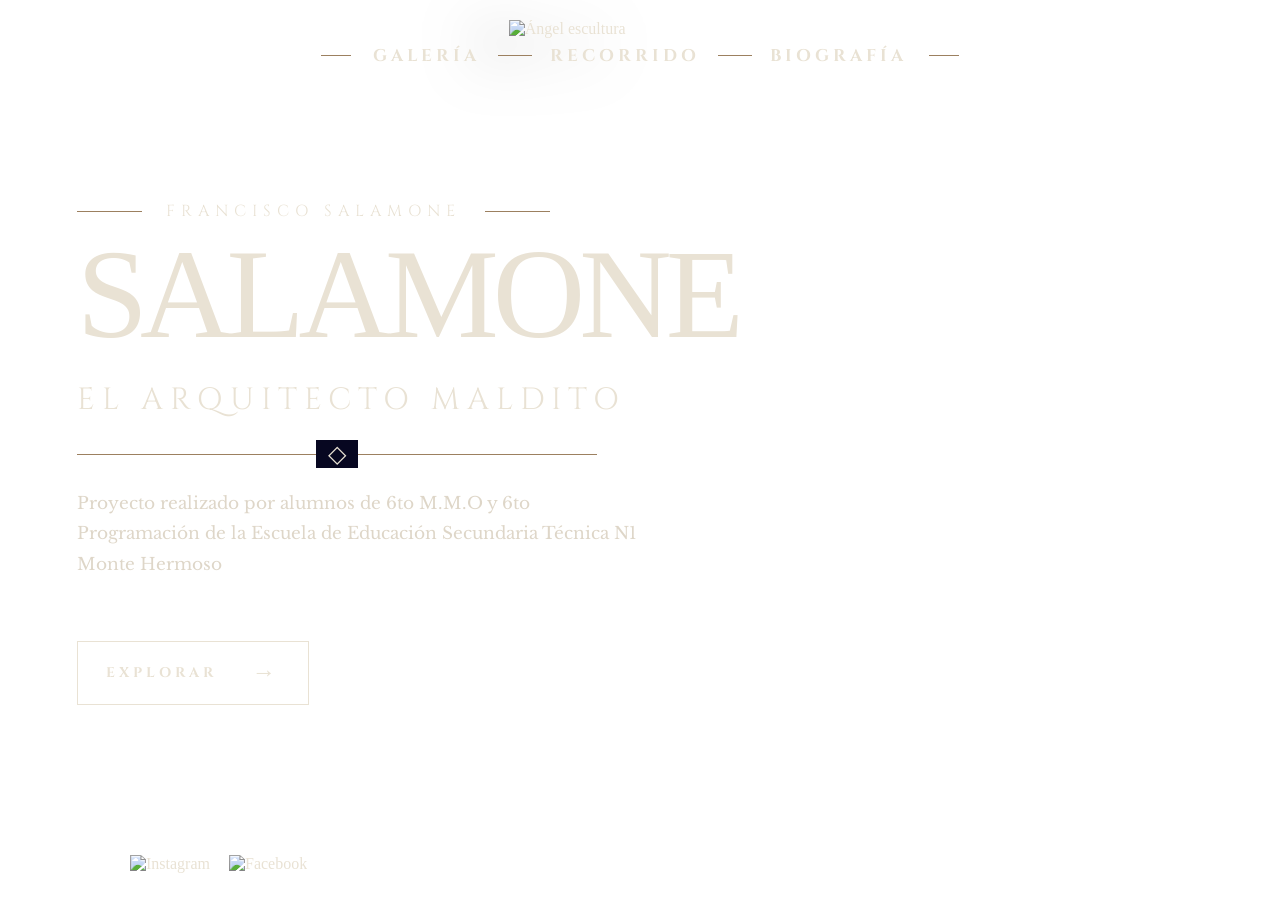
==== salamoneWeb/index.html @ 8e4cf765 "commit 1 ajustar paths de images y paginas" ====
<!DOCTYPE html>
<html lang="es">

<head>

    <meta charset="UTF-8">
    <meta name="viewport" content="width=device-width, initial-scale=1.0">

    <!-- Favicon -->
    <!--<link rel="icon" type="image/x-icon" href="ruta/al/favicon.ico">-->

    <title>Salamone — E.E.S.T N1</title>

    <style>

        @import url('https://fonts.googleapis.com/css2?family=Cinzel:wght@400;500;600&family=Libre+Baskerville:wght@400&display=swap');

        /* =========================
           VARIABLES
        ========================= */

        :root {
            --fondo: #211b19;
            --crema: #e9e2d4;
            --dorado: #9c8060;
            --dorado-suave: rgba(156,128,96,.28);
        }


        /* =========================
           FUENTES
        ========================= */

        @font-face {
            font-family: "Morrison Regular";
            src: url("/home/morena/Desktop/salamone/font/Morrison-Regular.otf") format("opentype");
        }


        /* =========================
           RESET
        ========================= */

        * {
            margin: 0;
            padding: 0;
            box-sizing: border-box;
        }

        html {
            scroll-behavior: smooth;
        }

        body {
            background: url("/home/morena/Downloads/cieloDeco.png");
            background-repeat: no-repeat;
            background-position: center center;
            background-size: cover;
            color: var(--crema);
        }


        /* =========================
           HERO
        ========================= */

        .hero {
            position: relative;

            width: calc(100% - 40px);
            min-height: 100vh;

            margin: 0 20px;

            overflow: hidden;
        }


        /* =========================
           NAV
        ========================= */

        .nav {
            position: relative;

            height: 110px;

            display: flex;
            align-items: center;
            justify-content: center;

            gap: 70px;

            z-index: 30;
        }


        .nav a {
            position: relative;

            color: var(--crema);

            text-decoration: none;

            font-family: "Cinzel", serif;

            font-size: 17px;
            font-weight: bold;

            letter-spacing: 4px;

            transition: .3s ease;
        }


        .nav a::before,
        .nav a::after {

            content: "";

            position: absolute;

            top: 50%;

            width: 30px;
            height: 1px;

            background: var(--dorado);
        }


        .nav a::before {
            right: calc(100% + 22px);
        }


        .nav a::after {
            left: calc(100% + 22px);
        }


        .nav a:hover {
            color: white;
        }


        /* =========================
           CONTENIDO
        ========================= */

        .contenido {

            position: relative;

            z-index: 20;

            width: 55%;

            padding-left: 6vw;
            padding-top: 90px;
        }


        /* =========================
           AUTOR
        ========================= */

        .autor {

            display: flex;

            align-items: center;

            gap: 24px;

            margin-bottom: 18px;

            font-family: "Cinzel", serif;

            font-size: 16px;

            letter-spacing: 6px;
        }


        .autor::before,
        .autor::after {

            content: "";

            width: 65px;
            height: 1px;

            background: var(--dorado);
        }


        /* =========================
           TITULO
        ========================= */

        .titulo {

            font-family: "Morrison Regular";

            font-size: clamp(80px, 10vw, 170px);

            font-weight: 400;

            letter-spacing: -6px;

            line-height: .85;

            color: var(--crema);

            white-space: nowrap;
        }


        .titulo::first-letter {
            letter-spacing: -8px;
        }


        /* =========================
           SUBTITULO
        ========================= */

        .subtitulo {

            margin-top: 30px;

            font-family: "Cinzel", serif;

            font-size: clamp(22px, 2.4vw, 36px);

            letter-spacing: 7px;

            white-space: nowrap;
        }


        /* =========================
           LINEA DIVISORA
        ========================= */

        .linea-divisora {

            position: relative;

            width: 520px;
            max-width: 90%;

            height: 1px;

            margin: 34px 0;

            background: var(--dorado);
        }


        .linea-divisora::after {

            content: "◇";

            position: absolute;

            left: 50%;
            top: 50%;

            transform: translate(-50%, -50%);

            padding: 0 12px;

            background: #070721;

            color: var(--crema);

            font-size: 24px;
        }


        /* =========================
           DESCRIPCION
        ========================= */

        .descripcion {

            max-width: 570px;

            font-family: "Libre Baskerville", serif;

            font-size: 17px;

            line-height: 1.8;

            color: #ded6c8;
        }


        /* =========================
           BOTON EXPLORAR
        ========================= */

        .btn-explorar {

            display: inline-flex;

            align-items: center;

            gap: 35px;

            margin-top: 60px;

            padding: 15px 28px;

            border: 1px solid var(--crema);

            color: var(--crema);

            text-decoration: none;

            font-family: "Cinzel", serif;

            font-size: 14px;

            font-weight: bold;

            letter-spacing: 4px;

            transition: .3s ease;
        }


        .btn-explorar .flecha-deco {

            font-size: 24px;

            transition: .3s ease;
        }


        .btn-explorar:hover {

            background: var(--crema);

            color: #0B0B24;
        }


        .btn-explorar:hover .flecha-deco {

            transform: translateX(8px);
        }


        /* =========================
           REDES
        ========================= */

        .redes img {

            position: relative;

            left: 130px;
            top: 150px;

            width: 50px;

            margin-right: 15px;

            cursor: pointer;
        }


        /* =========================
           ESCULTURA
        ========================= */

        .angel {

            position: absolute;

            padding-top: 20px;

            z-index: 15;

            right: 4%;
            bottom: 0;

            width: 1700px;
            max-width: 720px;

            height: 100vh;

            object-fit: contain;

            object-position: bottom center;

            filter:
                drop-shadow(-25px 15px 30px rgba(0,0,0,.5));

            transition:
                filter 1s ease,
                transform 1s ease;
        }


        .angel:hover {

            transform: scale(1.065);
        }


        /* =========================
           SCROLL
        ========================= */

        .scroll {

            position: absolute;

            z-index: 30;

            left: 6vw;
            bottom: 55px;

            display: flex;

            flex-direction: column;

            align-items: center;

            gap: 12px;

            font-family: "Cinzel", serif;

            font-size: 10px;

            letter-spacing: 3px;
        }


        /* =========================
           RESPONSIVE 1100px
        ========================= */

        @media (max-width: 1100px) {

            .contenido {
                width: 65%;
            }

            .angel {
                width: 52vw;
                right: -2%;
            }

            .nav {
                gap: 45px;
            }

            .nav a {
                font-size: 14px;
            }
        }


        /* =========================
           RESPONSIVE 800px
        ========================= */

        @media (max-width: 800px) {

            .hero {
                width: calc(100% - 20px);
                margin: 0 10px;
            }

            .nav {
                height: 90px;
                gap: 25px;
            }

            .nav a {
                font-size: 11px;
                letter-spacing: 2px;
            }

            .nav a::before,
            .nav a::after {
                display: none;
            }

            .contenido {

                width: 100%;

                padding:
                    80px
                    30px
                    400px;
            }

            .titulo {
                font-size: 17vw;
            }

            .subtitulo {
                font-size: 18px;
                letter-spacing: 4px;
            }

            .descripcion {
                font-size: 15px;
                max-width: 500px;
            }

            .angel {

                width: 85vw;

                height: 65vh;

                right: -12%;

                opacity: .7;
            }

            .scroll {
                display: none;
            }
        }


        /* =========================
           RESPONSIVE 500px
        ========================= */

        @media (max-width: 500px) {

            .nav {
                justify-content: space-around;
                gap: 5px;
            }

            .nav a {
                font-size: 9px;
            }

            .contenido {
                padding-top: 50px;
            }

            .autor {
                font-size: 11px;
                letter-spacing: 3px;
            }

            .autor::before,
            .autor::after {
                width: 25px;
            }

            .titulo {
                font-size: 18vw;
                letter-spacing: -2px;
            }

            .subtitulo {
                white-space: normal;
                line-height: 1.4;
            }

            .descripcion {
                font-size: 14px;
            }

            .angel {
                width: 105vw;
                right: -25%;
            }
        }

    </style>

</head>


<body>


    <!-- NAV SUPERIOR -->

    <nav class="nav">

        <a href="/home/morena/Desktop/salamone/galeriaSalamone.html">
            GALERÍA
        </a>

        <a href="#recorrido">
            RECORRIDO
        </a>

        <a href="#biografia">
            BIOGRAFÍA
        </a>

    </nav>


    <!-- CONTENIDO PRINCIPAL -->

    <section class="contenido">

        <div class="autor">
            FRANCISCO SALAMONE
        </div>


        <h1 class="titulo">
            SALAMONE
        </h1>


        <div class="subtitulo">
            EL ARQUITECTO MALDITO
        </div>


        <div class="linea-divisora"></div>


        <p class="descripcion">
            Proyecto realizado por alumnos de 6to M.M.O y 6to Programación
            de la Escuela de Educación Secundaria Técnica N1 Monte Hermoso
        </p>


        <a href="#galeria" class="btn-explorar">

            EXPLORAR

            <span class="flecha-deco">
                →
            </span>

        </a>

    </section>


    <!-- PNG ANGEL -->

    <img
        class="angel"
        src="/home/morena/Downloads/Faceted Stone Guardian with Cross.png"
        alt="Ángel escultura">


    <!-- REDES -->

    <div class="redes">

        <img
            src="/home/morena/Downloads/instagram_crema_artdeco.png"
            alt="Instagram">

        <img
            src="/home/morena/Downloads/facebook_crema_artdeco.png"
            alt="Facebook">

    </div>


</body>

</html>
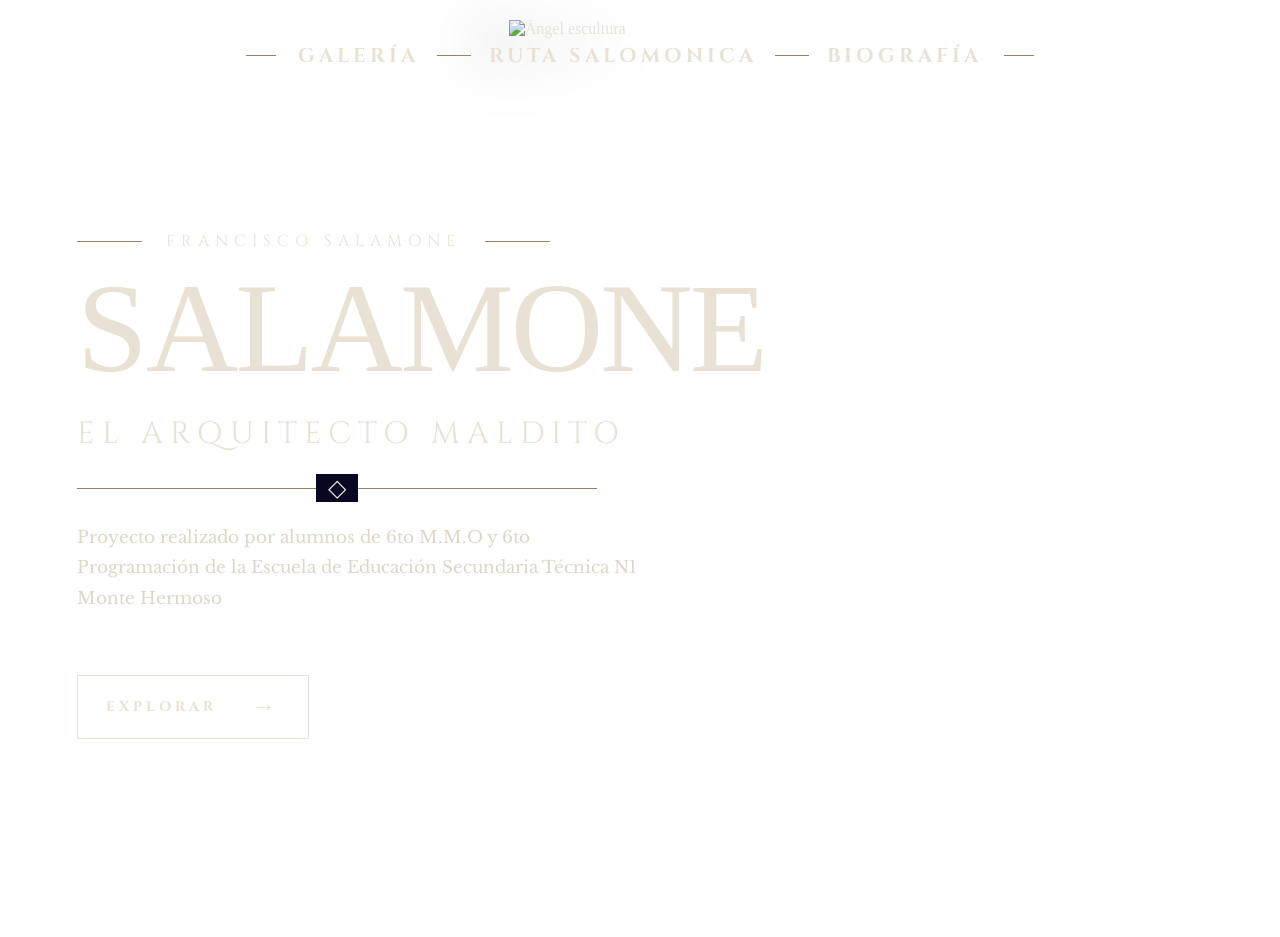
==== commit 949bb074: "Update index.html" ====
--- a/salamoneWeb/index.html
+++ b/salamoneWeb/index.html
@@ -15,9 +15,7 @@
 
         @import url('https://fonts.googleapis.com/css2?family=Cinzel:wght@400;500;600&family=Libre+Baskerville:wght@400&display=swap');
 
-        /* =========================
-           VARIABLES
-        ========================= */
+        /* VARIABLES */
 
         :root {
             --fondo: #211b19;
@@ -27,9 +25,7 @@
         }
 
 
-        /* =========================
-           FUENTES
-        ========================= */
+        /* FONTS*/
 
         @font-face {
             font-family: "Morrison Regular";
@@ -37,9 +33,7 @@
         }
 
 
-        /* =========================
-           RESET
-        ========================= */
+        /* RESET */
 
         * {
             margin: 0;
@@ -48,21 +42,33 @@
         }
 
         html {
+
+          background: url("/home/morena/Desktop/salamoneWeb/obras/cieloDeco.png");
+          -webkit-background-size: cover;
+          -moz-background-size: cover;
+          -o-background-size: cover;
+          background-size:cover;
             scroll-behavior: smooth;
-        }
-
+           overflow: hidden;
+                  
+       }
+
+        
         body {
+         /*  margin: 0;
+           padding: 0;
+           min-height: 100vh;
+           background-attachment: fixed;
             background: url("/home/morena/Downloads/cieloDeco.png");
             background-repeat: no-repeat;
             background-position: center center;
-            background-size: cover;
+            background-size: cover;*/
             color: var(--crema);
-        }
-
-
-        /* =========================
-           HERO
-        ========================= */
+            overflow: hidden;
+        }
+
+
+        /* hero contenido importante de pagina */
 
         .hero {
             position: relative;
@@ -76,9 +82,7 @@
         }
 
 
-        /* =========================
-           NAV
-        ========================= */
+        /*nav superior*/
 
         .nav {
             position: relative;
@@ -97,15 +101,15 @@
 
         .nav a {
             position: relative;
-
+ 
             color: var(--crema);
 
             text-decoration: none;
-
+           
             font-family: "Cinzel", serif;
 
-            font-size: 17px;
-            font-weight: bold;
+            font-size: 20px;
+            font-weight: bolder;
 
             letter-spacing: 4px;
 
@@ -117,7 +121,7 @@
         .nav a::after {
 
             content: "";
-
+           
             position: absolute;
 
             top: 50%;
@@ -144,9 +148,7 @@
         }
 
 
-        /* =========================
-           CONTENIDO
-        ========================= */
+        /*contenido main */
 
         .contenido {
 
@@ -157,13 +159,11 @@
             width: 55%;
 
             padding-left: 6vw;
-            padding-top: 90px;
-        }
-
-
-        /* =========================
-           AUTOR
-        ========================= */
+            padding-top: 120px;
+        }
+
+
+        /*texto autor */
 
         .autor {
 
@@ -173,7 +173,7 @@
 
             gap: 24px;
 
-            margin-bottom: 18px;
+            margin-bottom: 22px;
 
             font-family: "Cinzel", serif;
 
@@ -192,12 +192,10 @@
             height: 1px;
 
             background: var(--dorado);
-        }
-
-
-        /* =========================
-           TITULO
-        ========================= */
+        }/*lineaas decorativas dorados donde dice */
+
+
+        /* titulo (SALAMONE) */
 
         .titulo {
 
@@ -207,7 +205,7 @@
 
             font-weight: 400;
 
-            letter-spacing: -6px;
+            letter-spacing: -3px;
 
             line-height: .85;
 
@@ -218,13 +216,11 @@
 
 
         .titulo::first-letter {
-            letter-spacing: -8px;
-        }
-
-
-        /* =========================
-           SUBTITULO
-        ========================= */
+            letter-spacing: -2px;
+        }
+
+
+        /* subtitulo ("EL arquitecto maldito")*/
 
         .subtitulo {
 
@@ -240,9 +236,7 @@
         }
 
 
-        /* =========================
-           LINEA DIVISORA
-        ========================= */
+        /*linea divisora dorada*/
 
         .linea-divisora {
 
@@ -280,9 +274,7 @@
         }
 
 
-        /* =========================
-           DESCRIPCION
-        ========================= */
+        /* descripcion de pagina*/
 
         .descripcion {
 
@@ -298,9 +290,7 @@
         }
 
 
-        /* =========================
-           BOTON EXPLORAR
-        ========================= */
+        /*btn explorar */
 
         .btn-explorar {
 
@@ -354,16 +344,14 @@
         }
 
 
-        /* =========================
-           REDES
-        ========================= */
+        /*iconos de redes sociales */
 
         .redes img {
 
             position: relative;
 
-            left: 130px;
-            top: 150px;
+            left: 110px;
+            top: 180px;
 
             width: 50px;
 
@@ -373,9 +361,7 @@
         }
 
 
-        /* =========================
-           ESCULTURA
-        ========================= */
+        /*escultura png */
 
         .angel {
 
@@ -412,11 +398,9 @@
         }
 
 
-        /* =========================
-           SCROLL
-        ========================= */
-
-        .scroll {
+        /*scroll */
+
+       /* .scroll {
 
             position: absolute;
 
@@ -439,12 +423,10 @@
 
             letter-spacing: 3px;
         }
-
-
-        /* =========================
-           RESPONSIVE 1100px
-        ========================= */
-
+        */
+
+/*responsive  1100px*/
+      
         @media (max-width: 1100px) {
 
             .contenido {
@@ -466,11 +448,9 @@
         }
 
 
-        /* =========================
-           RESPONSIVE 800px
-        ========================= */
-
-        @media (max-width: 800px) {
+      
+
+        @media (max-width: 800px) {  /*responsive 800*/
 
             .hero {
                 width: calc(100% - 20px);
@@ -533,11 +513,9 @@
         }
 
 
-        /* =========================
-           RESPONSIVE 500px
-        ========================= */
-
-        @media (max-width: 500px) {
+        
+
+        @media (max-width: 500px) { /*responsive 500px*/
 
             .nav {
                 justify-content: space-around;
@@ -577,7 +555,7 @@
             }
 
             .angel {
-                width: 105vw;
+                width: 105vw; 
                 right: -25%;
             }
         }
@@ -594,12 +572,11 @@
 
     <nav class="nav">
 
-        <a href="/home/morena/Desktop/salamone/galeriaSalamone.html">
-            GALERÍA
+            <a href="/home/morena/Desktop/salamoneWeb/pages/galeriaSalamone.html">GALERÍA
         </a>
 
         <a href="#recorrido">
-            RECORRIDO
+            RUTA SALOMONICA 
         </a>
 
         <a href="#biografia">
@@ -663,11 +640,10 @@
     <div class="redes">
 
         <img
-            src="/home/morena/Downloads/instagram_crema_artdeco.png"
-            alt="Instagram">
+            src="/home/morena/Desktop/salamoneWeb/obras/instagram_crema_artdeco.png"  alt="Instagram">
 
         <img
-            src="/home/morena/Downloads/facebook_crema_artdeco.png"
+            src="/home/morena/Desktop/salamoneWeb/obras/facebook_crema_artdeco.png"
             alt="Facebook">
 
     </div>
@@ -675,4 +651,4 @@
 
 </body>
 
-</html>+</html>
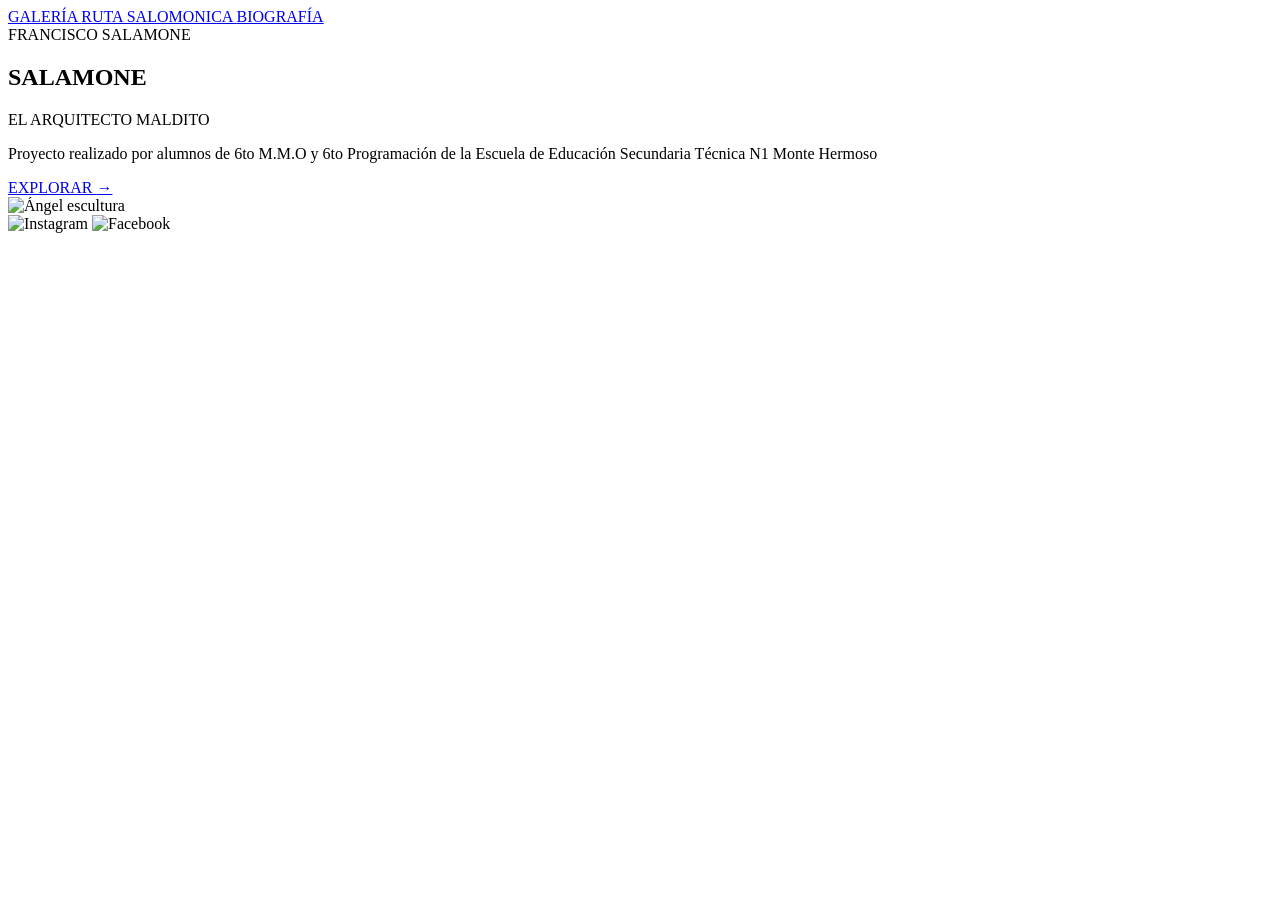
==== commit 5106dc3d: "Update index.html" ====
--- a/salamoneWeb/index.html
+++ b/salamoneWeb/index.html
@@ -5,569 +5,14 @@
 
     <meta charset="UTF-8">
     <meta name="viewport" content="width=device-width, initial-scale=1.0">
+    <link rel = "stylesheet" href = "./estilos.csc" >
 
     <!-- Favicon -->
     <!--<link rel="icon" type="image/x-icon" href="ruta/al/favicon.ico">-->
-
-    <title>Salamone — E.E.S.T N1</title>
-
-    <style>
-
-        @import url('https://fonts.googleapis.com/css2?family=Cinzel:wght@400;500;600&family=Libre+Baskerville:wght@400&display=swap');
-
-        /* VARIABLES */
-
-        :root {
-            --fondo: #211b19;
-            --crema: #e9e2d4;
-            --dorado: #9c8060;
-            --dorado-suave: rgba(156,128,96,.28);
-        }
-
-
-        /* FONTS*/
-
-        @font-face {
-            font-family: "Morrison Regular";
-            src: url("/home/morena/Desktop/salamone/font/Morrison-Regular.otf") format("opentype");
-        }
-
-
-        /* RESET */
-
-        * {
-            margin: 0;
-            padding: 0;
-            box-sizing: border-box;
-        }
-
-        html {
-
-          background: url("/home/morena/Desktop/salamoneWeb/obras/cieloDeco.png");
-          -webkit-background-size: cover;
-          -moz-background-size: cover;
-          -o-background-size: cover;
-          background-size:cover;
-            scroll-behavior: smooth;
-           overflow: hidden;
-                  
-       }
-
-        
-        body {
-         /*  margin: 0;
-           padding: 0;
-           min-height: 100vh;
-           background-attachment: fixed;
-            background: url("/home/morena/Downloads/cieloDeco.png");
-            background-repeat: no-repeat;
-            background-position: center center;
-            background-size: cover;*/
-            color: var(--crema);
-            overflow: hidden;
-        }
-
-
-        /* hero contenido importante de pagina */
-
-        .hero {
-            position: relative;
-
-            width: calc(100% - 40px);
-            min-height: 100vh;
-
-            margin: 0 20px;
-
-            overflow: hidden;
-        }
-
-
-        /*nav superior*/
-
-        .nav {
-            position: relative;
-
-            height: 110px;
-
-            display: flex;
-            align-items: center;
-            justify-content: center;
-
-            gap: 70px;
-
-            z-index: 30;
-        }
-
-
-        .nav a {
-            position: relative;
- 
-            color: var(--crema);
-
-            text-decoration: none;
-           
-            font-family: "Cinzel", serif;
-
-            font-size: 20px;
-            font-weight: bolder;
-
-            letter-spacing: 4px;
-
-            transition: .3s ease;
-        }
-
-
-        .nav a::before,
-        .nav a::after {
-
-            content: "";
-           
-            position: absolute;
-
-            top: 50%;
-
-            width: 30px;
-            height: 1px;
-
-            background: var(--dorado);
-        }
-
-
-        .nav a::before {
-            right: calc(100% + 22px);
-        }
-
-
-        .nav a::after {
-            left: calc(100% + 22px);
-        }
-
-
-        .nav a:hover {
-            color: white;
-        }
-
-
-        /*contenido main */
-
-        .contenido {
-
-            position: relative;
-
-            z-index: 20;
-
-            width: 55%;
-
-            padding-left: 6vw;
-            padding-top: 120px;
-        }
-
-
-        /*texto autor */
-
-        .autor {
-
-            display: flex;
-
-            align-items: center;
-
-            gap: 24px;
-
-            margin-bottom: 22px;
-
-            font-family: "Cinzel", serif;
-
-            font-size: 16px;
-
-            letter-spacing: 6px;
-        }
-
-
-        .autor::before,
-        .autor::after {
-
-            content: "";
-
-            width: 65px;
-            height: 1px;
-
-            background: var(--dorado);
-        }/*lineaas decorativas dorados donde dice */
-
-
-        /* titulo (SALAMONE) */
-
-        .titulo {
-
-            font-family: "Morrison Regular";
-
-            font-size: clamp(80px, 10vw, 170px);
-
-            font-weight: 400;
-
-            letter-spacing: -3px;
-
-            line-height: .85;
-
-            color: var(--crema);
-
-            white-space: nowrap;
-        }
-
-
-        .titulo::first-letter {
-            letter-spacing: -2px;
-        }
-
-
-        /* subtitulo ("EL arquitecto maldito")*/
-
-        .subtitulo {
-
-            margin-top: 30px;
-
-            font-family: "Cinzel", serif;
-
-            font-size: clamp(22px, 2.4vw, 36px);
-
-            letter-spacing: 7px;
-
-            white-space: nowrap;
-        }
-
-
-        /*linea divisora dorada*/
-
-        .linea-divisora {
-
-            position: relative;
-
-            width: 520px;
-            max-width: 90%;
-
-            height: 1px;
-
-            margin: 34px 0;
-
-            background: var(--dorado);
-        }
-
-
-        .linea-divisora::after {
-
-            content: "◇";
-
-            position: absolute;
-
-            left: 50%;
-            top: 50%;
-
-            transform: translate(-50%, -50%);
-
-            padding: 0 12px;
-
-            background: #070721;
-
-            color: var(--crema);
-
-            font-size: 24px;
-        }
-
-
-        /* descripcion de pagina*/
-
-        .descripcion {
-
-            max-width: 570px;
-
-            font-family: "Libre Baskerville", serif;
-
-            font-size: 17px;
-
-            line-height: 1.8;
-
-            color: #ded6c8;
-        }
-
-
-        /*btn explorar */
-
-        .btn-explorar {
-
-            display: inline-flex;
-
-            align-items: center;
-
-            gap: 35px;
-
-            margin-top: 60px;
-
-            padding: 15px 28px;
-
-            border: 1px solid var(--crema);
-
-            color: var(--crema);
-
-            text-decoration: none;
-
-            font-family: "Cinzel", serif;
-
-            font-size: 14px;
-
-            font-weight: bold;
-
-            letter-spacing: 4px;
-
-            transition: .3s ease;
-        }
-
-
-        .btn-explorar .flecha-deco {
-
-            font-size: 24px;
-
-            transition: .3s ease;
-        }
-
-
-        .btn-explorar:hover {
-
-            background: var(--crema);
-
-            color: #0B0B24;
-        }
-
-
-        .btn-explorar:hover .flecha-deco {
-
-            transform: translateX(8px);
-        }
-
-
-        /*iconos de redes sociales */
-
-        .redes img {
-
-            position: relative;
-
-            left: 110px;
-            top: 180px;
-
-            width: 50px;
-
-            margin-right: 15px;
-
-            cursor: pointer;
-        }
-
-
-        /*escultura png */
-
-        .angel {
-
-            position: absolute;
-
-            padding-top: 20px;
-
-            z-index: 15;
-
-            right: 4%;
-            bottom: 0;
-
-            width: 1700px;
-            max-width: 720px;
-
-            height: 100vh;
-
-            object-fit: contain;
-
-            object-position: bottom center;
-
-            filter:
-                drop-shadow(-25px 15px 30px rgba(0,0,0,.5));
-
-            transition:
-                filter 1s ease,
-                transform 1s ease;
-        }
-
-
-        .angel:hover {
-
-            transform: scale(1.065);
-        }
-
-
-        /*scroll */
-
-       /* .scroll {
-
-            position: absolute;
-
-            z-index: 30;
-
-            left: 6vw;
-            bottom: 55px;
-
-            display: flex;
-
-            flex-direction: column;
-
-            align-items: center;
-
-            gap: 12px;
-
-            font-family: "Cinzel", serif;
-
-            font-size: 10px;
-
-            letter-spacing: 3px;
-        }
-        */
-
-/*responsive  1100px*/
-      
-        @media (max-width: 1100px) {
-
-            .contenido {
-                width: 65%;
-            }
-
-            .angel {
-                width: 52vw;
-                right: -2%;
-            }
-
-            .nav {
-                gap: 45px;
-            }
-
-            .nav a {
-                font-size: 14px;
-            }
-        }
-
-
-      
-
-        @media (max-width: 800px) {  /*responsive 800*/
-
-            .hero {
-                width: calc(100% - 20px);
-                margin: 0 10px;
-            }
-
-            .nav {
-                height: 90px;
-                gap: 25px;
-            }
-
-            .nav a {
-                font-size: 11px;
-                letter-spacing: 2px;
-            }
-
-            .nav a::before,
-            .nav a::after {
-                display: none;
-            }
-
-            .contenido {
-
-                width: 100%;
-
-                padding:
-                    80px
-                    30px
-                    400px;
-            }
-
-            .titulo {
-                font-size: 17vw;
-            }
-
-            .subtitulo {
-                font-size: 18px;
-                letter-spacing: 4px;
-            }
-
-            .descripcion {
-                font-size: 15px;
-                max-width: 500px;
-            }
-
-            .angel {
-
-                width: 85vw;
-
-                height: 65vh;
-
-                right: -12%;
-
-                opacity: .7;
-            }
-
-            .scroll {
-                display: none;
-            }
-        }
-
-
-        
-
-        @media (max-width: 500px) { /*responsive 500px*/
-
-            .nav {
-                justify-content: space-around;
-                gap: 5px;
-            }
-
-            .nav a {
-                font-size: 9px;
-            }
-
-            .contenido {
-                padding-top: 50px;
-            }
-
-            .autor {
-                font-size: 11px;
-                letter-spacing: 3px;
-            }
-
-            .autor::before,
-            .autor::after {
-                width: 25px;
-            }
-
-            .titulo {
-                font-size: 18vw;
-                letter-spacing: -2px;
-            }
-
-            .subtitulo {
-                white-space: normal;
-                line-height: 1.4;
-            }
-
-            .descripcion {
-                font-size: 14px;
-            }
-
-            .angel {
-                width: 105vw; 
-                right: -25%;
-            }
-        }
-
-    </style>
-
+<title>SALAMONE | E.E.S.T N1 </title>
 </head>
 
-
 <body>
-
-
     <!-- NAV SUPERIOR -->
 
     <nav class="nav">
